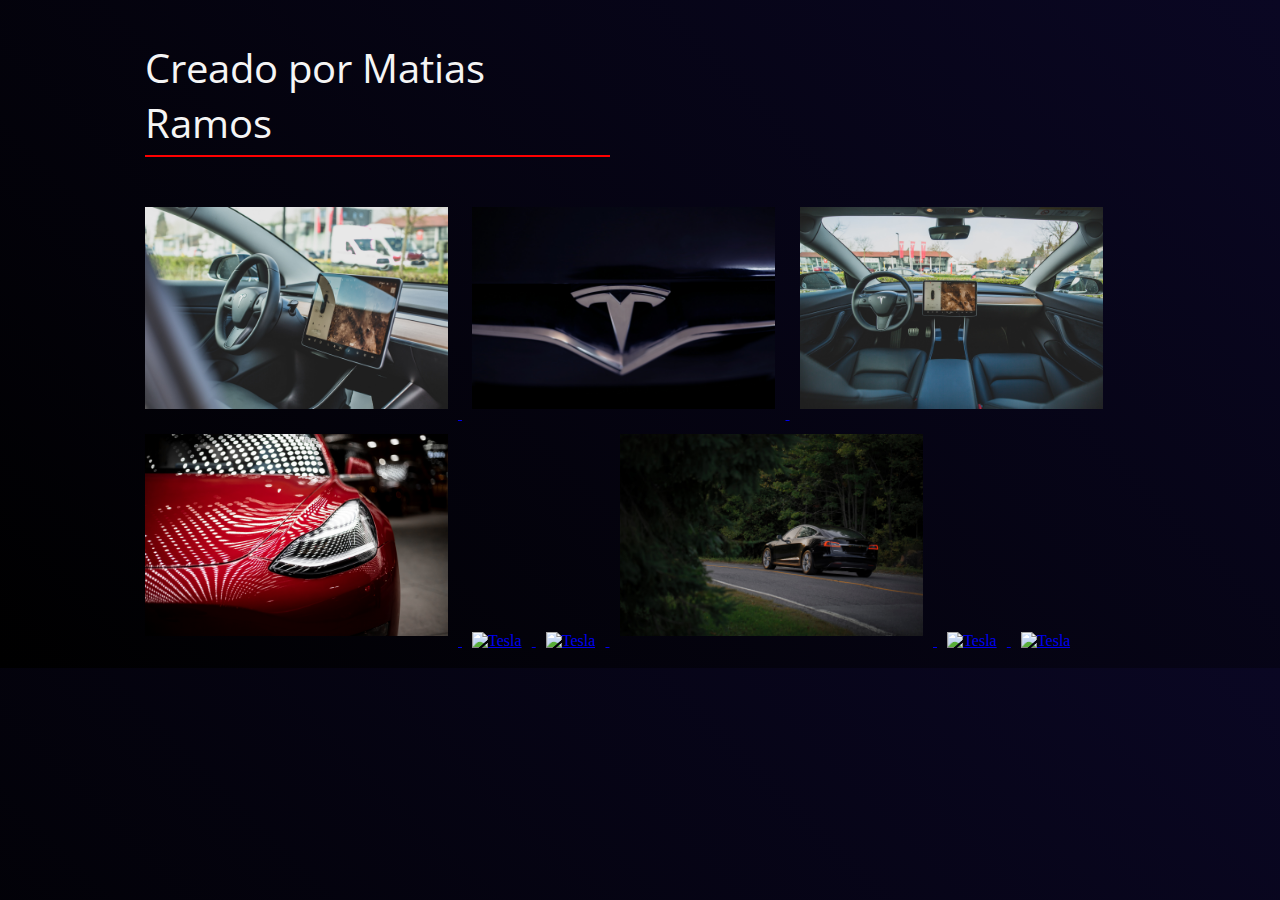
==== index.html @ 5a956c40 "First deploy" ====
<!DOCTYPE html>
<html lang="en">

<head>
    <meta charset="UTF-8">
    <meta name="viewport" content="width=device-width, initial-scale=1.0">
    <meta http-equiv="X-UA-Compatible" content="ie=edge">
    <link rel="stylesheet" href="style.css" type="text/css">
    <link href="https://fonts.googleapis.com/css?family=Open+Sans&display=swap" rel="stylesheet">
    <title>Tesla's Photos</title>
</head>

<body>
    <div id="container">
        <p>Creado por Matias Ramos</p>
        <a href="pages/1.html">
            <img src="images/tesla_1.jpg" alt="Tesla">
        </a>
        <a href="pages/2.html">
            <img src="images/tesla_2.jpg" alt="Tesla">
        </a>
        <a href="pages/3.html">
            <img src="images/tesla_3.jpg" alt="Tesla">
        </a>
        <a href="pages/4.html">
            <img src="images/tesla_4.jpg" alt="Tesla">
        </a>
        <a href="pages/5.html">
            <img src="images/tesla_5.jpg" alt="Tesla">
        </a>
        <a href="pages/6.html">
            <img src="images/tesla_6.jpg" alt="Tesla">
        </a>
        <a href="pages/7.html">
            <img src="images/tesla_7.jpg" alt="Tesla">
        </a>
        <a href="pages/8.html">
            <img src="images/tesla_8.jpg" alt="Tesla">
        </a>
        <a href="pages/9.html">
            <img src="images/tesla_9.jpg" alt="Tesla">
        </a>
    </div>
</body>

</html>
---- style.css ----
body {
    background: linear-gradient(45deg, black, #0A0723);
}

#container {
    width: 80%;
    margin: 0 auto;
}

p {
    margin-left: 1%;
    font-size: 40px;
    font-family: 'Open Sans', sans-serif;
    border-bottom: 2px solid red;
    padding-bottom: 5px;
    width: 46%;
    color: whitesmoke;
}

img {
    width: 30%;
    margin: 1%;
}
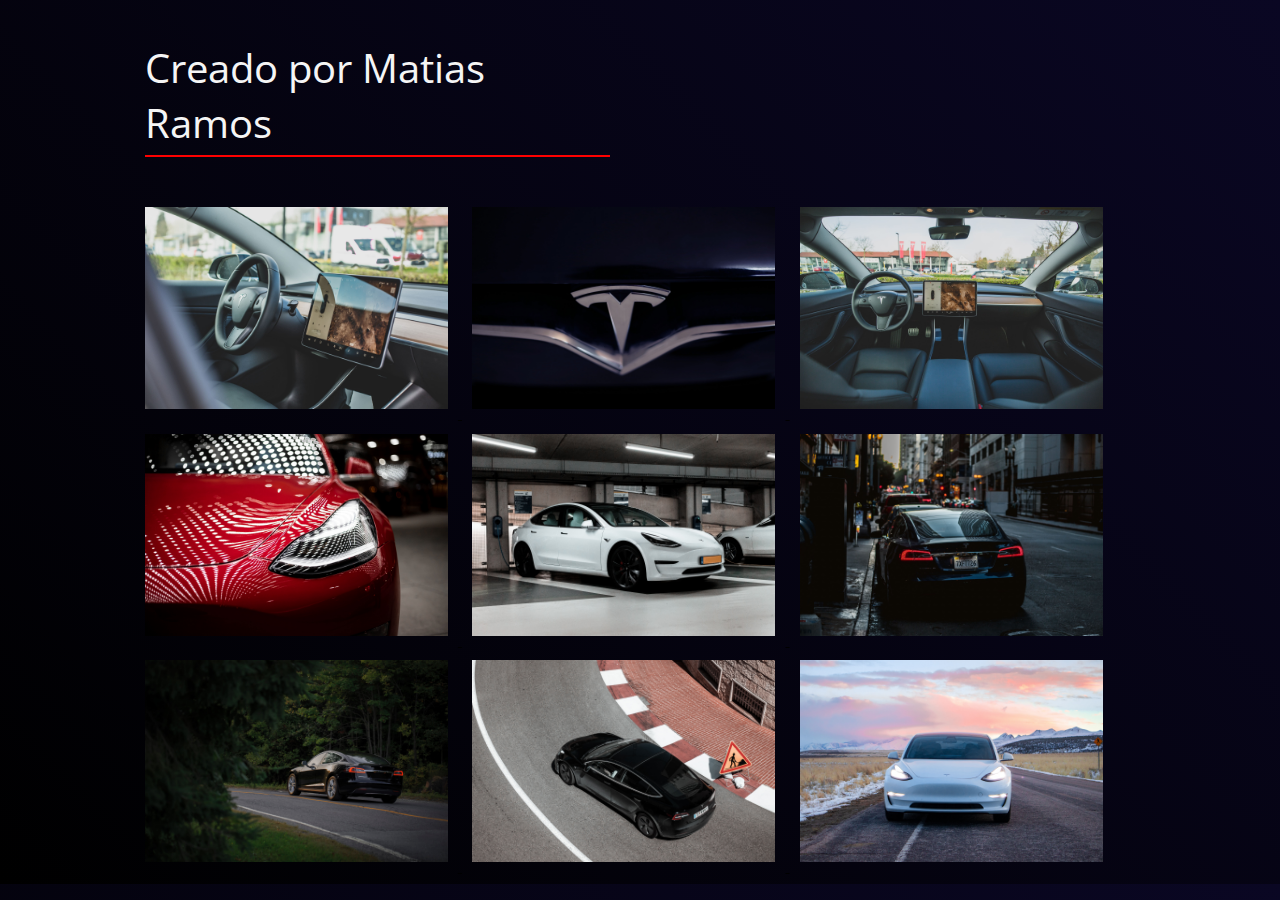
==== commit a3253fd7: "Images downgrade quality" ====
--- a/index.html
+++ b/index.html
@@ -14,31 +14,31 @@
     <div id="container">
         <p>Creado por Matias Ramos</p>
         <a href="pages/1.html">
-            <img src="images/tesla_1.jpg" alt="Tesla">
+            <img src="images-prev/tesla_1.jpg" alt="Tesla">
         </a>
         <a href="pages/2.html">
-            <img src="images/tesla_2.jpg" alt="Tesla">
+            <img src="images-prev/tesla_2.jpg" alt="Tesla">
         </a>
         <a href="pages/3.html">
-            <img src="images/tesla_3.jpg" alt="Tesla">
+            <img src="images-prev/tesla_3.jpg" alt="Tesla">
         </a>
         <a href="pages/4.html">
-            <img src="images/tesla_4.jpg" alt="Tesla">
+            <img src="images-prev/tesla_4.jpg" alt="Tesla">
         </a>
         <a href="pages/5.html">
-            <img src="images/tesla_5.jpg" alt="Tesla">
+            <img src="images-prev/tesla_5.jpg" alt="Tesla">
         </a>
         <a href="pages/6.html">
-            <img src="images/tesla_6.jpg" alt="Tesla">
+            <img src="images-prev/tesla_6.jpg" alt="Tesla">
         </a>
         <a href="pages/7.html">
-            <img src="images/tesla_7.jpg" alt="Tesla">
+            <img src="images-prev/tesla_7.jpg" alt="Tesla">
         </a>
         <a href="pages/8.html">
-            <img src="images/tesla_8.jpg" alt="Tesla">
+            <img src="images-prev/tesla_8.jpg" alt="Tesla">
         </a>
         <a href="pages/9.html">
-            <img src="images/tesla_9.jpg" alt="Tesla">
+            <img src="images-prev/tesla_9.jpg" alt="Tesla">
         </a>
     </div>
 </body>
--- a/style.css
+++ b/style.css
@@ -20,4 +20,8 @@
 img {
     width: 30%;
     margin: 1%;
+}
+
+a {
+    color: black;
 }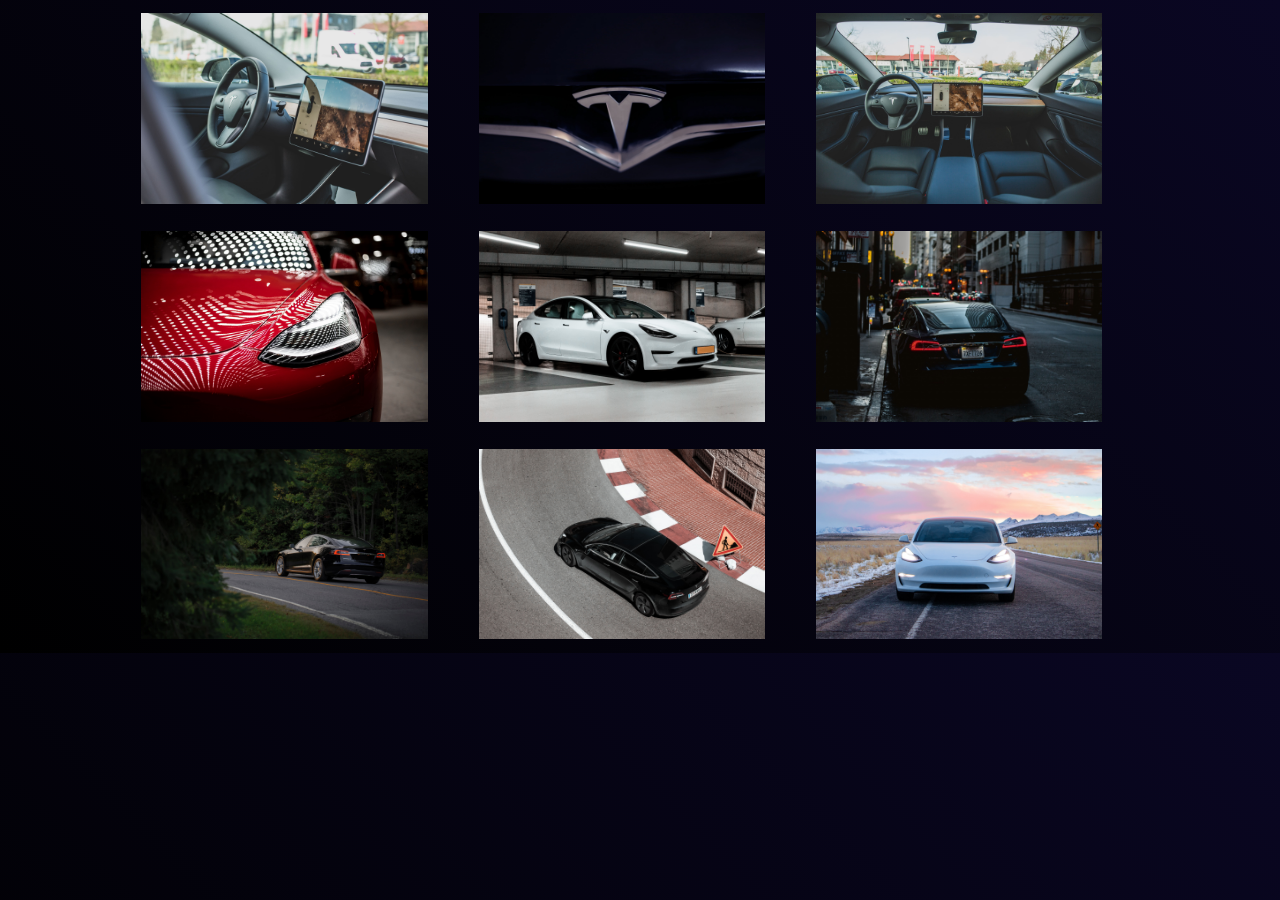
==== commit 1deb6675: "Fix responsive design" ====
--- a/index.html
+++ b/index.html
@@ -5,24 +5,69 @@
     <meta charset="UTF-8">
     <meta name="viewport" content="width=device-width, initial-scale=1.0">
     <meta http-equiv="X-UA-Compatible" content="ie=edge">
+
+    <link href="https://fonts.googleapis.com/css?family=Open+Sans&display=swap" rel="stylesheet">
+    <!-- Latest compiled and minified CSS -->
+    <link rel="stylesheet" href="https://stackpath.bootstrapcdn.com/bootstrap/3.4.1/css/bootstrap.min.css"
+        integrity="sha384-HSMxcRTRxnN+Bdg0JdbxYKrThecOKuH5zCYotlSAcp1+c8xmyTe9GYg1l9a69psu" crossorigin="anonymous">
     <link rel="stylesheet" href="style.css" type="text/css">
-    <link href="https://fonts.googleapis.com/css?family=Open+Sans&display=swap" rel="stylesheet">
     <title>Tesla's Photos</title>
 </head>
 
 <body>
+    <!-- <p>Creado por Matias Ramos</p> -->
+
     <div id="container">
-        <p>Creado por Matias Ramos</p>
-        <a href="pages/1.html">
-            <img src="images-prev/tesla_1.jpg" alt="Tesla">
-        </a>
-        <a href="pages/2.html">
-            <img src="images-prev/tesla_2.jpg" alt="Tesla">
-        </a>
-        <a href="pages/3.html">
-            <img src="images-prev/tesla_3.jpg" alt="Tesla">
-        </a>
-        <a href="pages/4.html">
+        <div class="row">
+            <div class="col-md-4">
+                <a href="pages/1.html">
+                    <img src="images-prev/tesla_1.jpg" alt="Tesla" id="img">
+                </a>
+            </div>
+            <div class="col-md-4">
+                <a href="pages/2.html">
+                    <img src="images-prev/tesla_2.jpg" alt="Tesla">
+                </a>
+            </div>
+            <div class="col-md-4">
+                <a href="pages/3.html">
+                    <img src="images-prev/tesla_3.jpg" alt="Tesla">
+                </a>
+            </div>
+            <div class="col-md-4">
+                <a href="pages/4.html">
+                    <img src="images-prev/tesla_4.jpg" alt="Tesla">
+                </a>
+            </div>
+            <div class="col-md-4">
+                <a href="pages/5.html">
+                    <img src="images-prev/tesla_5.jpg" alt="Tesla">
+                </a>
+            </div>
+            <div class="col-md-4">
+                <a href="pages/6.html">
+                    <img src="images-prev/tesla_6.jpg" alt="Tesla">
+                </a>
+            </div>
+            <div class="col-md-4">
+                <a href="pages/7.html">
+                    <img src="images-prev/tesla_7.jpg" alt="Tesla">
+                </a>
+            </div>
+            <div class="col-md-4">
+                <a href="pages/8.html">
+                    <img src="images-prev/tesla_8.jpg" alt="Tesla">
+                </a>
+            </div>
+            <div class="col-md-4">
+                <a href="pages/9.html">
+                    <img src="images-prev/tesla_9.jpg" alt="Tesla">
+                </a>
+            </div>
+        </div>
+
+        <!-- 
+<a href="pages/4.html">
             <img src="images-prev/tesla_4.jpg" alt="Tesla">
         </a>
         <a href="pages/5.html">
@@ -41,6 +86,9 @@
             <img src="images-prev/tesla_9.jpg" alt="Tesla">
         </a>
     </div>
+ -->
+
+
 </body>
 
 </html>--- a/style.css
+++ b/style.css
@@ -2,26 +2,77 @@
     background: linear-gradient(45deg, black, #0A0723);
 }
 
-#container {
-    width: 80%;
-    margin: 0 auto;
+
+
+@media (max-width:500px) {
+    #container {
+        width: 80%;
+        margin: 0 auto;
+    }
+
+    img {
+        width: 100%;
+    }
+
+    .col-md-4 {
+        width: 100%;
+        margin: 5%;
+    }
+
+    a {
+        color: black;
+    }
 }
 
-p {
-    margin-left: 1%;
-    font-size: 40px;
-    font-family: 'Open Sans', sans-serif;
-    border-bottom: 2px solid red;
-    padding-bottom: 5px;
-    width: 46%;
-    color: whitesmoke;
+@media (min-width:501px) {
+    #container {
+        width: 80%;
+        margin: 0 auto;
+    }
+
+    img {
+        width: 40%;
+        margin: 1%;
+    }
+
+    .col-md-4 {
+        display: inline;
+        width: 100%;
+        margin: 1%;
+    }
+
+    a {
+        color: black;
+    }
 }
 
-img {
-    width: 30%;
-    margin: 1%;
-}
+@media(min-width:1024px) {
+    #container {
+        width: 80%;
+        margin: 0 auto;
+    }
 
-a {
-    color: black;
+    img {
+        width: 100%;
+        margin: 1%;
+    }
+
+    .col-md-4 {
+        width: 30%;
+        margin: 1%;
+    }
+
+    a {
+        color: black;
+    }
+
+    p {
+        margin-left: 1%;
+        font-size: 2.9em;
+        font-family: 'Open Sans', sans-serif;
+        border-bottom: 2px solid red;
+        padding-bottom: 5px;
+        width: 46%;
+        color: whitesmoke;
+    }
 }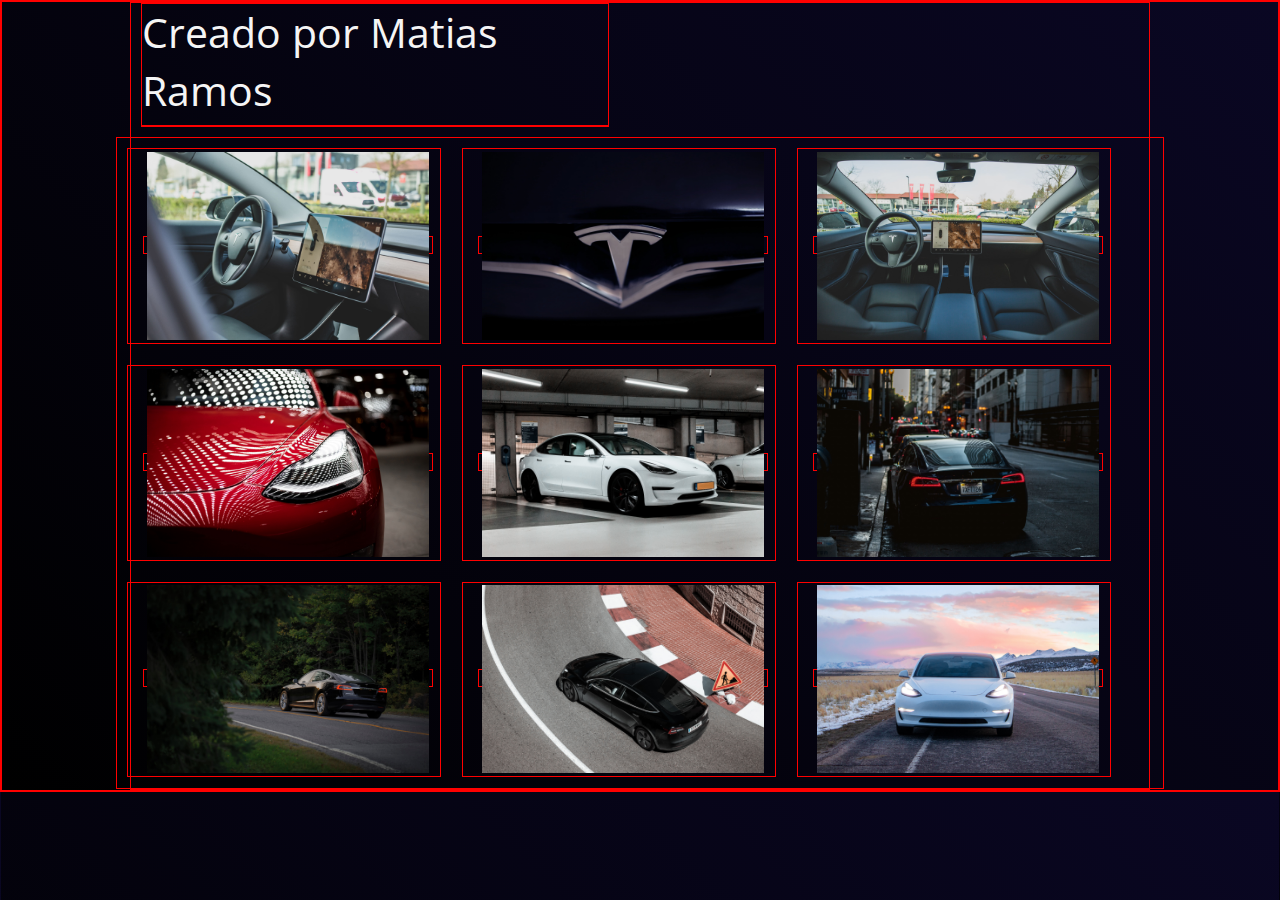
==== commit a810dfbb: "Fix responsive design" ====
--- a/index.html
+++ b/index.html
@@ -15,9 +15,10 @@
 </head>
 
 <body>
-    <!-- <p>Creado por Matias Ramos</p> -->
+
 
     <div id="container">
+        <p>Creado por Matias Ramos</p>
         <div class="row">
             <div class="col-md-4">
                 <a href="pages/1.html">
--- a/style.css
+++ b/style.css
@@ -2,11 +2,14 @@
     background: linear-gradient(45deg, black, #0A0723);
 }
 
+* {
+    border: 1px solid red;
+}
 
 
 @media (max-width:500px) {
     #container {
-        width: 80%;
+        width: 90%;
         margin: 0 auto;
     }
 
@@ -16,11 +19,16 @@
 
     .col-md-4 {
         width: 100%;
-        margin: 5%;
+        margin-bottom: 5%;
     }
 
     a {
         color: black;
+    }
+
+    p {
+        color: white;
+        font-size: 2.5em;
     }
 }
 
